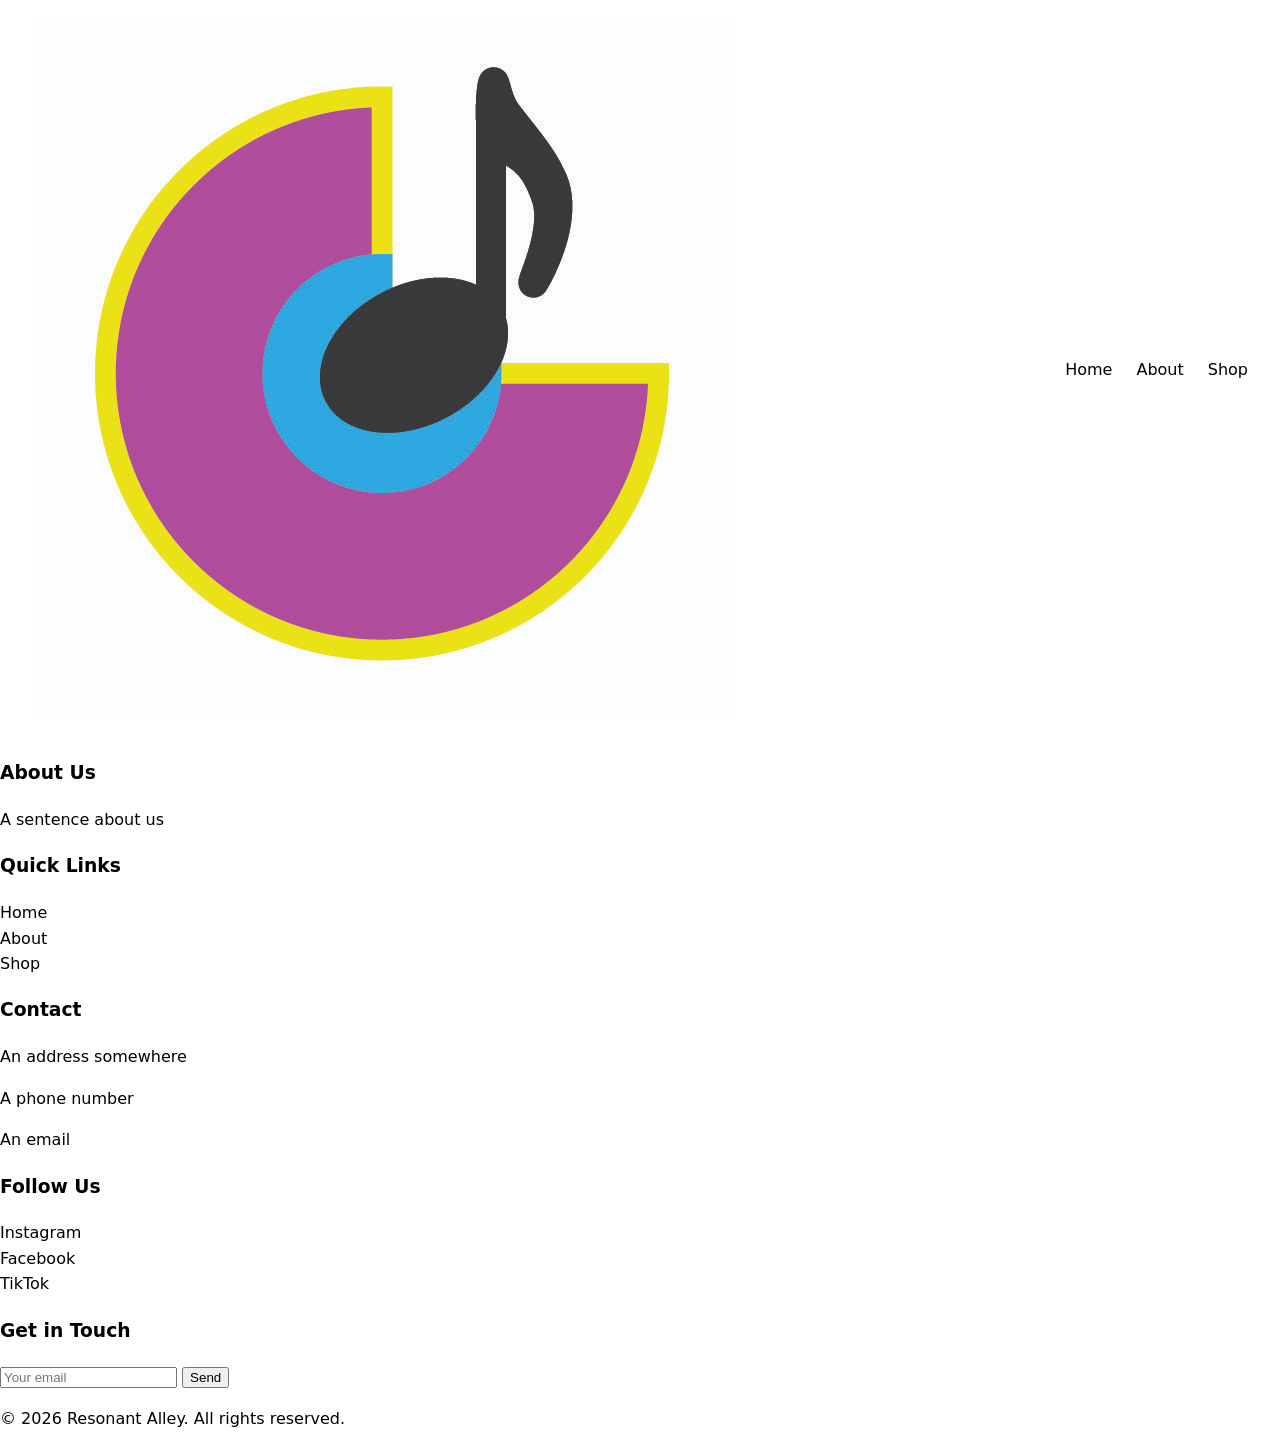
==== index.html @ 040b0600 "update photo" ====
<!DOCTYPE html>
<html lang="en">
<head>
    <meta charset="UTF-8">
    <meta name="viewport" content="width=device-width, initial-scale=1.0">
    <title>Resonant Alley</title>
    <link rel="stylesheet" href="css/styles.css">
    <link rel="icon" href="images/logo-photo.jpg">
    <meta name="description" content="Find the newest viynls from aspiring musicians.">
    <meta name="Resonant Alley, Vinyls," content="Music, Vinyls">
</head>
<body>
    <nav>
        <div class="logo">
        <img src="images/logo-photo-v2.jpg" alt="Logo Describe">
        </div>
        <ul class="nav-links">
            <li><a href="index.html">Home</a></li>
            <li><a href="about.html">About</a></li>
            <li><a href="products/product.html">Shop</a></li>
        </ul>
    </nav>
    <header></header>
    <main></main>
    <footer>
        <section class="footer-top">
            <div>
                <h3>About Us</h3>
                <p>A sentence about us</p>
            </div>
            <div>
                <h3>Quick Links</h3>
                <ul>
                    <li><a href="index.html">Home</a></li>
                    <li><a href="about.html">About</a></li>
                    <li><a href="products/product.html">Shop</a></li>
                </ul>
            </div>
            <div>
                <h3>Contact</h3>
                <p>An address somewhere</p>
                <p>A phone number</p>
                <p>An email</p>
            </div>
            <div>
                <h3>Follow Us</h3>
                <ul>
                    <li><a href="#">Instagram</a></li>
                    <li><a href="#">Facebook</a></li>
                    <li><a href="#">TikTok</a></li>
                </ul>
            </div>
            <div>
                <h3>Get in Touch</h3>
                <form>
                    <input type="email" placeholder="Your email">
                    <button type="submit">Send</button>
                </form>
            </div>
        </section>
        <section class="footer-bottom">
            <p>&copy; 2026 Resonant Alley. All rights reserved.</p>
        </section>
    </footer>
    <script src="https://code.jquery.com/jquery-3.7.1.min.js" defer></script>
    <script src="js/script.js" defer></script>
</body>
</html>
---- css/styles.css ----
/* Base */
* {
    box-sizing: border-box;
}

body {
    margin: 0;
    font-family: system-ui, -apple-system, BlinkMacSystemFont, 'Segoe UI', Roboto, Oxygen, Ubuntu, Cantarell, 'Open Sans', 'Helvetica Neue', sans-serif;
    line-height: 1.6;
    color:
}

img {
    max-width: 100%;
}

a {
    color: inherit;
    text-decoration: none;
}

ul {
    list-style: none;
    padding: 0;
}

h2 {
    text-align: center;
}

/* Nav */
nav {
    display: flex;
    justify-content: space-between;
    align-items: center;
    padding: 16px 32px;
}

.logo-img {
    height: 40px;
}

.nav-links {
    display: flex;
    gap: 24px;
    margin: 0;
}
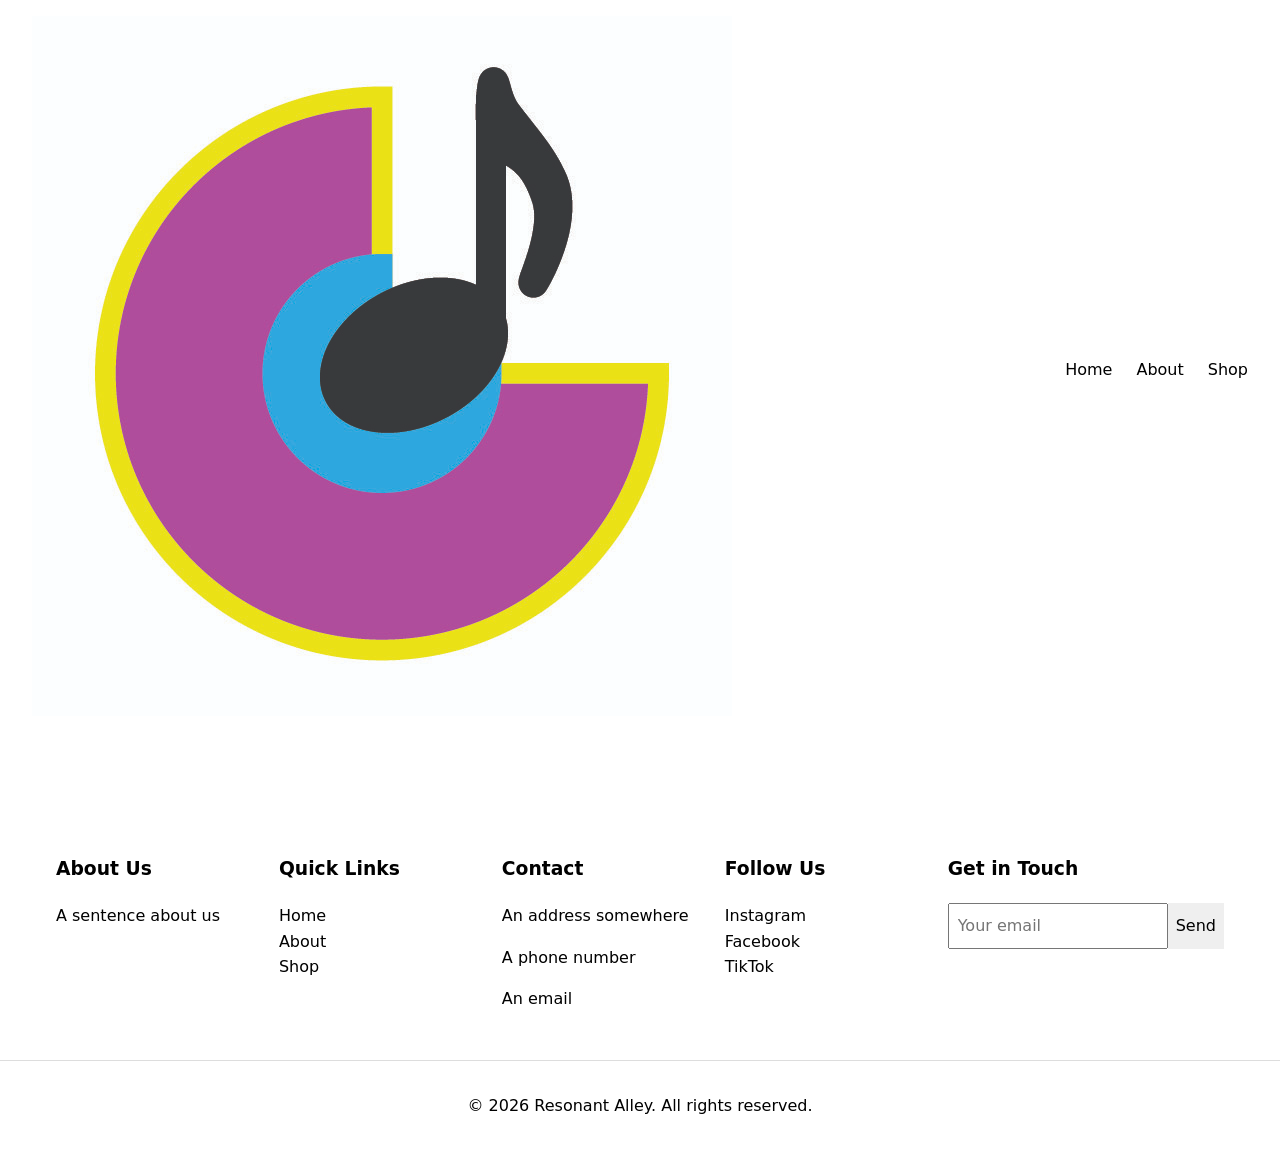
==== commit 970611f8: "fonts added" ====
--- a/index.html
+++ b/index.html
@@ -4,8 +4,17 @@
     <meta charset="UTF-8">
     <meta name="viewport" content="width=device-width, initial-scale=1.0">
     <title>Resonant Alley</title>
+
+    <link rel="preconnect" href="https://fonts.googleapis.com">
+<link rel="preconnect" href="https://fonts.gstatic.com" crossorigin>
+<link href="https://fonts.googleapis.com/css2?family=Lemon&display=swap" rel="stylesheet">
+
+<link rel="preconnect" href="https://fonts.googleapis.com">
+<link rel="preconnect" href="https://fonts.gstatic.com" crossorigin>
+<link href="https://fonts.googleapis.com/css2?family=Comfortaa:wght@300..700&display=swap" rel="stylesheet">
+
     <link rel="stylesheet" href="css/styles.css">
-    <link rel="icon" href="images/logo-photo.jpg">
+    <link rel="icon" href="images/logo-photo-v2.jpg">
     <meta name="description" content="Find the newest viynls from aspiring musicians.">
     <meta name="Resonant Alley, Vinyls," content="Music, Vinyls">
 </head>
--- a/css/styles.css
+++ b/css/styles.css
@@ -46,3 +46,71 @@
     margin: 0;
 }
 
+/* Main */
+main {
+    max-width: 1200px;
+    margin: 0 auto;
+    padding: 32px 16px;
+}
+
+main section {
+    margin-bottom: 64px;
+}
+
+/* Buttons */
+.button {
+    display: inline-block;
+    padding: 8px 16px;
+    background-color: ;
+    color: ;
+}
+
+.button:hover {
+    background-color: ;
+}
+
+/* Forms */
+input, textarea, button {
+    font: inherit;
+    padding: 8px;
+}
+
+button {
+    background-color: ;
+    color: ;
+    border: 0;
+    cursor: pointer;
+}
+
+/* Footer */
+footer {
+    background-color: ;
+}
+
+.footer-top {
+    display: flex;
+    flex-wrap: wrap;
+    gap: 32px;
+    max-width: 1200px;
+    margin: 0 auto;
+    padding: 32px 16px;
+}
+
+.footer-top div {
+    flex: 1 1 160px;
+}
+
+.footer-top form {
+    display: flex;
+}
+
+.footer-top input {
+    flex: 1;
+    min-width: 0;
+}
+
+.footer-bottom {
+    text-align: center;
+    padding: 16px;
+    border-top: 1px solid #dddddd;
+}
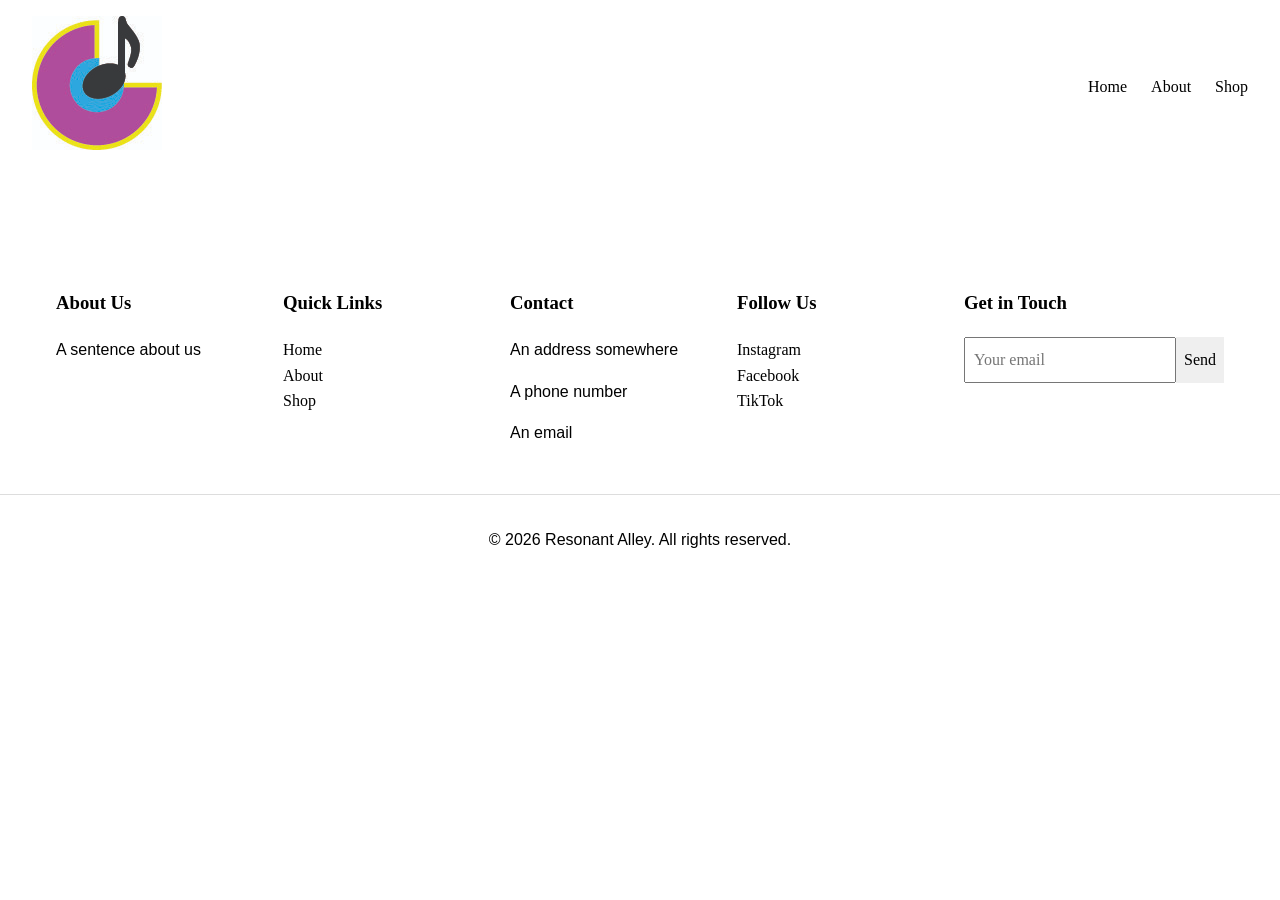
==== commit 4e4e0026: "logo size update" ====
--- a/index.html
+++ b/index.html
@@ -14,14 +14,14 @@
 <link href="https://fonts.googleapis.com/css2?family=Comfortaa:wght@300..700&display=swap" rel="stylesheet">
 
     <link rel="stylesheet" href="css/styles.css">
-    <link rel="icon" href="images/logo-photo-v2.jpg">
+    <link rel="icon" href="images/logo-photo-v3.jpg">
     <meta name="description" content="Find the newest viynls from aspiring musicians.">
     <meta name="Resonant Alley, Vinyls," content="Music, Vinyls">
 </head>
 <body>
     <nav>
         <div class="logo">
-        <img src="images/logo-photo-v2.jpg" alt="Logo Describe">
+        <img src="images/logo-photo-v3.jpg" alt="Logo Describe">
         </div>
         <ul class="nav-links">
             <li><a href="index.html">Home</a></li>
--- a/css/styles.css
+++ b/css/styles.css
@@ -34,6 +34,7 @@
     justify-content: space-between;
     align-items: center;
     padding: 16px 32px;
+    font-family: "Lemon", serif;
 }
 
 .logo-img {
@@ -94,6 +95,11 @@
     max-width: 1200px;
     margin: 0 auto;
     padding: 32px 16px;
+    font-family: "Lemon", serif;
+}
+
+.footer-top p {
+    font-family: "Comfortaa", sans-serif;
 }
 
 .footer-top div {
@@ -113,4 +119,5 @@
     text-align: center;
     padding: 16px;
     border-top: 1px solid #dddddd;
+    font-family: "Comfortaa", sans-serif;
 }
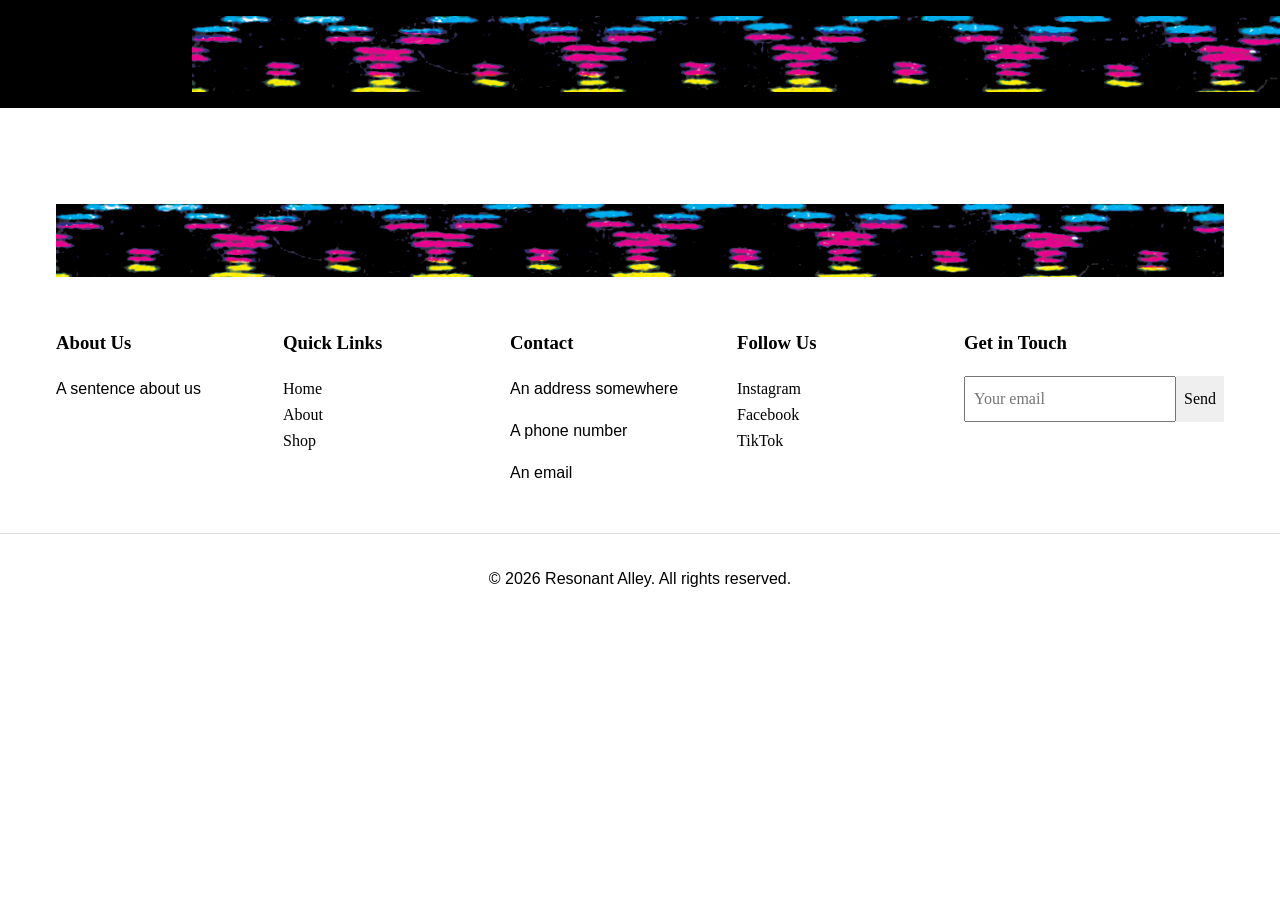
==== commit dab83c3f: "footer & nav photo" ====
--- a/index.html
+++ b/index.html
@@ -28,11 +28,13 @@
             <li><a href="about.html">About</a></li>
             <li><a href="products/product.html">Shop</a></li>
         </ul>
+        <img src="images/footer-photo.jpg">
     </nav>
     <header></header>
     <main></main>
     <footer>
         <section class="footer-top">
+            <img src="images/footer-photo.jpg">
             <div>
                 <h3>About Us</h3>
                 <p>A sentence about us</p>
--- a/css/styles.css
+++ b/css/styles.css
@@ -35,6 +35,8 @@
     align-items: center;
     padding: 16px 32px;
     font-family: "Lemon", serif;
+    background-color: #000000;
+    color: ;
 }
 
 .logo-img {
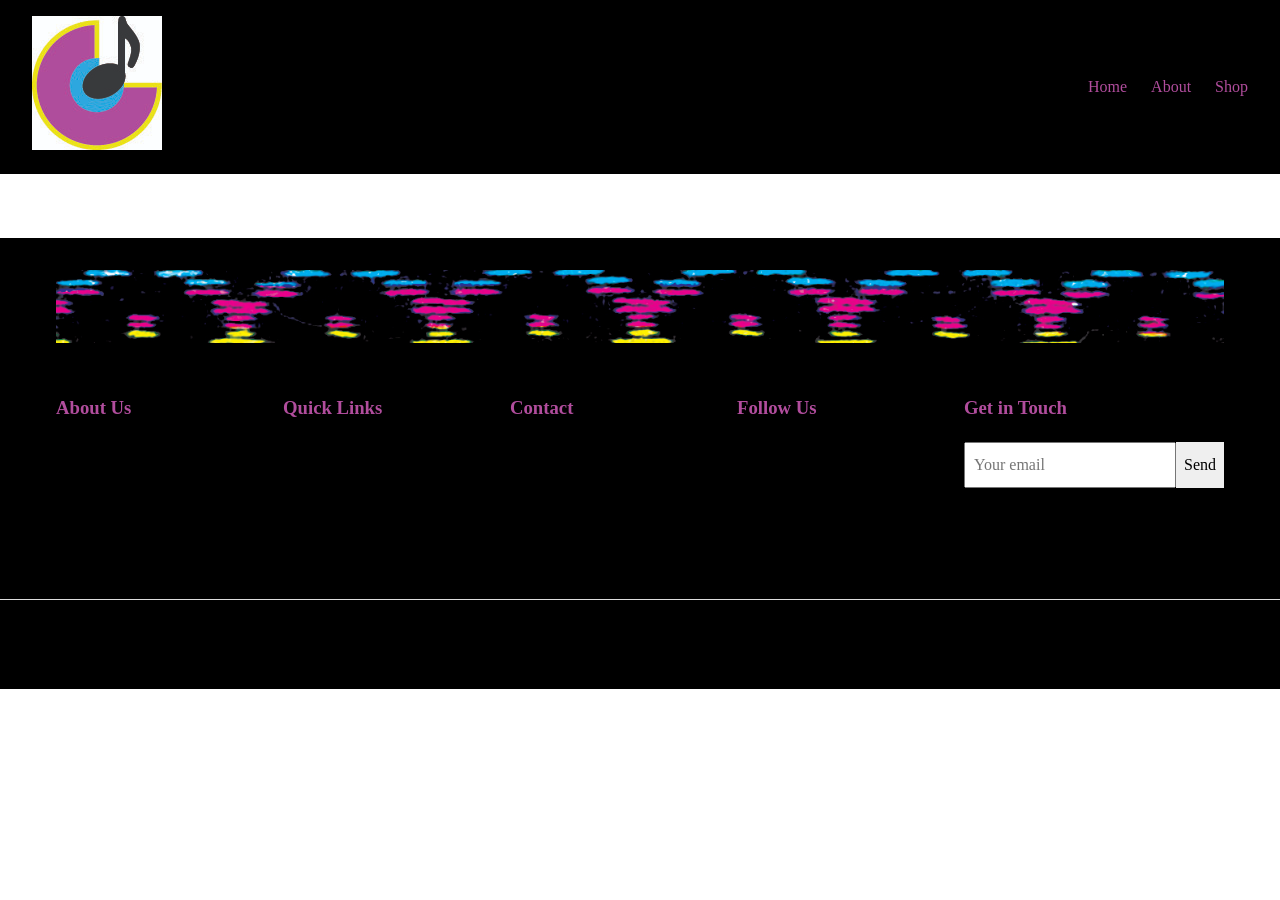
==== commit 5c53d673: "text color" ====
--- a/index.html
+++ b/index.html
@@ -28,7 +28,6 @@
             <li><a href="about.html">About</a></li>
             <li><a href="products/product.html">Shop</a></li>
         </ul>
-        <img src="images/footer-photo.jpg">
     </nav>
     <header></header>
     <main></main>
--- a/css/styles.css
+++ b/css/styles.css
@@ -36,7 +36,7 @@
     padding: 16px 32px;
     font-family: "Lemon", serif;
     background-color: #000000;
-    color: ;
+    color: #b14d9d;
 }
 
 .logo-img {
@@ -87,7 +87,15 @@
 
 /* Footer */
 footer {
-    background-color: ;
+    background-color: #000000;
+}
+
+footer h3 {
+    color: #b14d9d;
+}
+
+.footer-top img {
+
 }
 
 .footer-top {
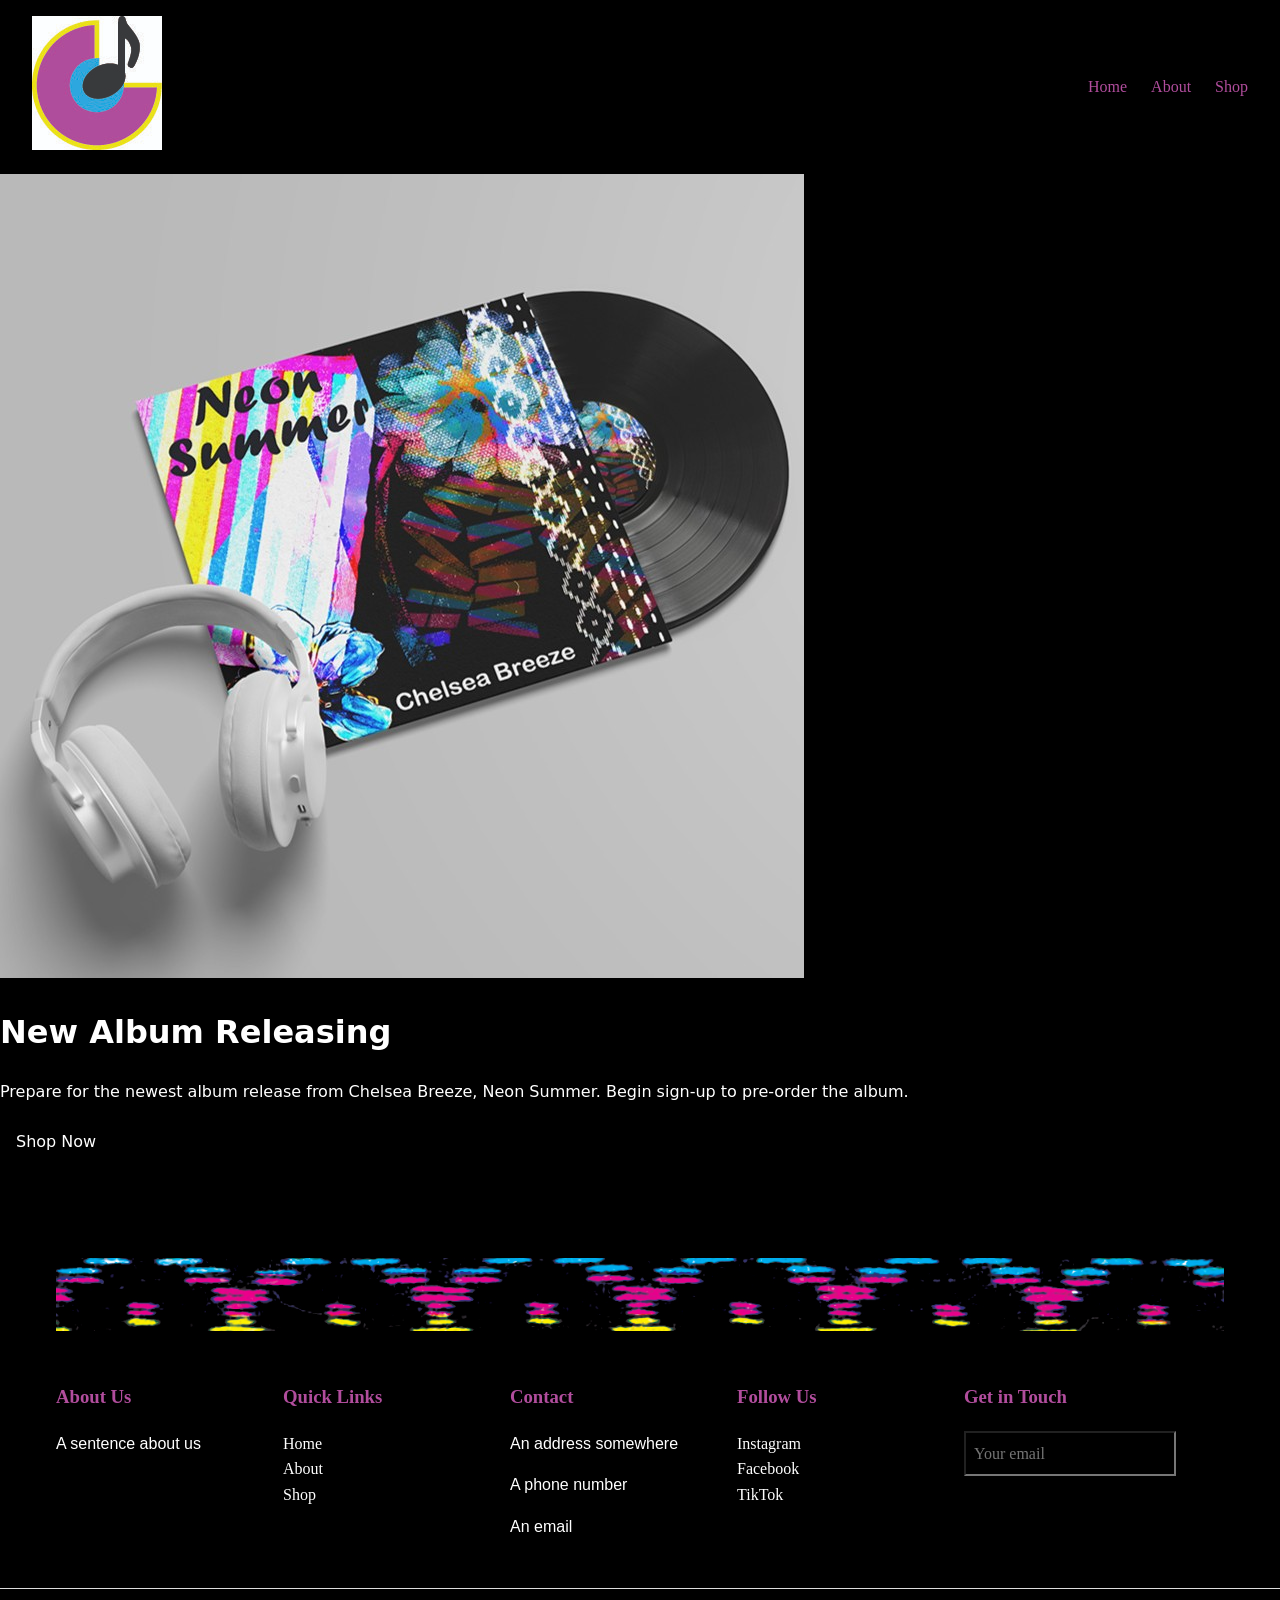
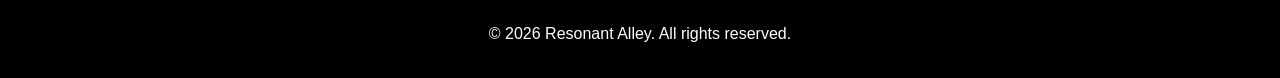
==== commit 3879708a: "home hero" ====
--- a/index.html
+++ b/index.html
@@ -29,7 +29,14 @@
             <li><a href="products/product.html">Shop</a></li>
         </ul>
     </nav>
-    <header></header>
+    <header class="hero">
+        <img src="images/home-photo.jpg">
+        <div class="hero-content">
+            <h1>New Album Releasing</h1>
+            <p>Prepare for the newest album release from Chelsea Breeze, Neon Summer. Begin sign-up to pre-order the album.</p>
+            <a href="products/product.html" class="button">Shop Now</a>
+        </div>
+    </header>
     <main></main>
     <footer>
         <section class="footer-top">
--- a/css/styles.css
+++ b/css/styles.css
@@ -1,13 +1,15 @@
 /* Base */
 * {
     box-sizing: border-box;
+    background-color: #000000;
+    color:
 }
 
 body {
     margin: 0;
     font-family: system-ui, -apple-system, BlinkMacSystemFont, 'Segoe UI', Roboto, Oxygen, Ubuntu, Cantarell, 'Open Sans', 'Helvetica Neue', sans-serif;
     line-height: 1.6;
-    color:
+    color: #ffffff;
 }
 
 img {
@@ -88,6 +90,7 @@
 /* Footer */
 footer {
     background-color: #000000;
+    color: #ffffff;
 }
 
 footer h3 {
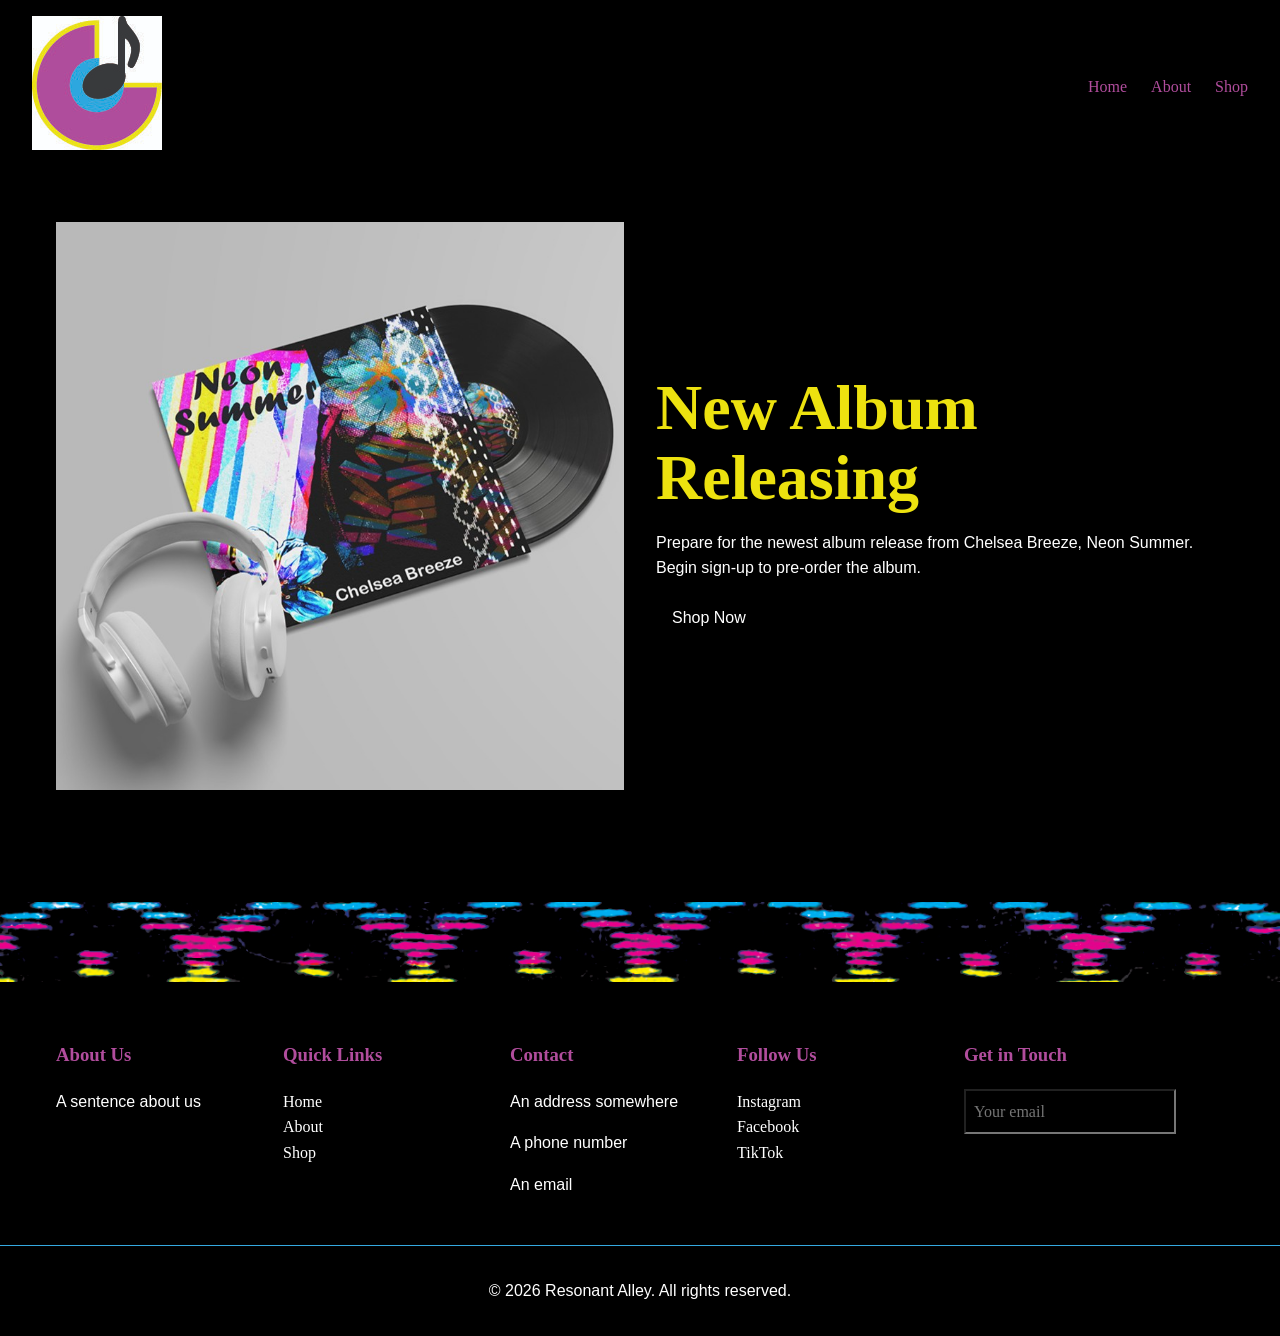
==== commit 324fa4a1: "footer img fix" ====
--- a/index.html
+++ b/index.html
@@ -39,8 +39,8 @@
     </header>
     <main></main>
     <footer>
+        <img src="images/footer-photo.jpg">
         <section class="footer-top">
-            <img src="images/footer-photo.jpg">
             <div>
                 <h3>About Us</h3>
                 <p>A sentence about us</p>
--- a/css/styles.css
+++ b/css/styles.css
@@ -131,6 +131,36 @@
 .footer-bottom {
     text-align: center;
     padding: 16px;
-    border-top: 1px solid #dddddd;
+    border-top: 1px solid #35a9e0;
     font-family: "Comfortaa", sans-serif;
+}
+
+/* Hero */
+
+.hero {
+    display: flex;
+    flex-wrap: wrap;
+    align-items: center;
+    gap: 32px;
+    max-width: 1200px;
+    margin: 0 auto;
+    padding: 48px 16px;
+    font-family: "Comfortaa", sans-serif;
+}
+
+.hero-content {
+    flex: 1 1 340px;
+}
+
+.hero img {
+    flex: 1 1 340px;
+    min-width: 0;
+}
+
+.hero h1 {
+    font-size: 64px;
+    line-height: 1.1;
+    margin: 0 0 16px;
+    font-family: "Lemon", serif;
+    color: #ede20f;
 }
